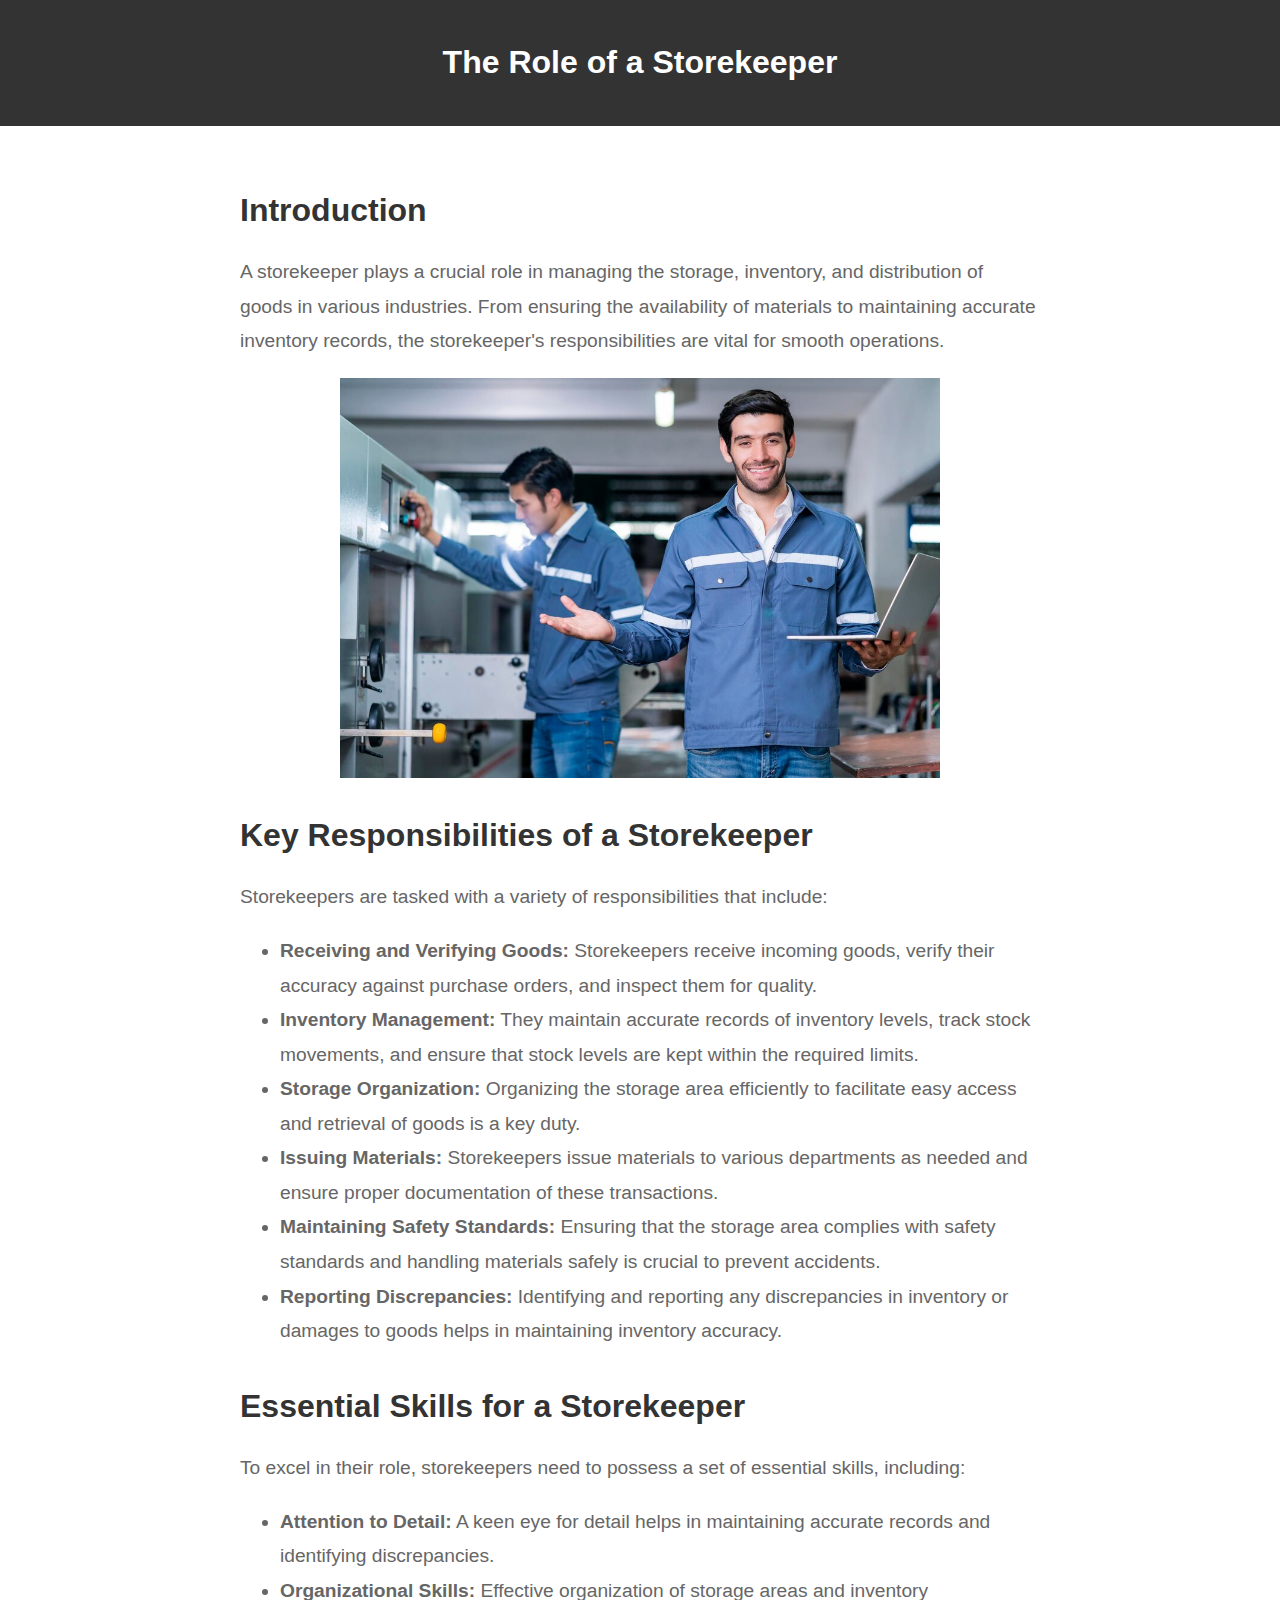
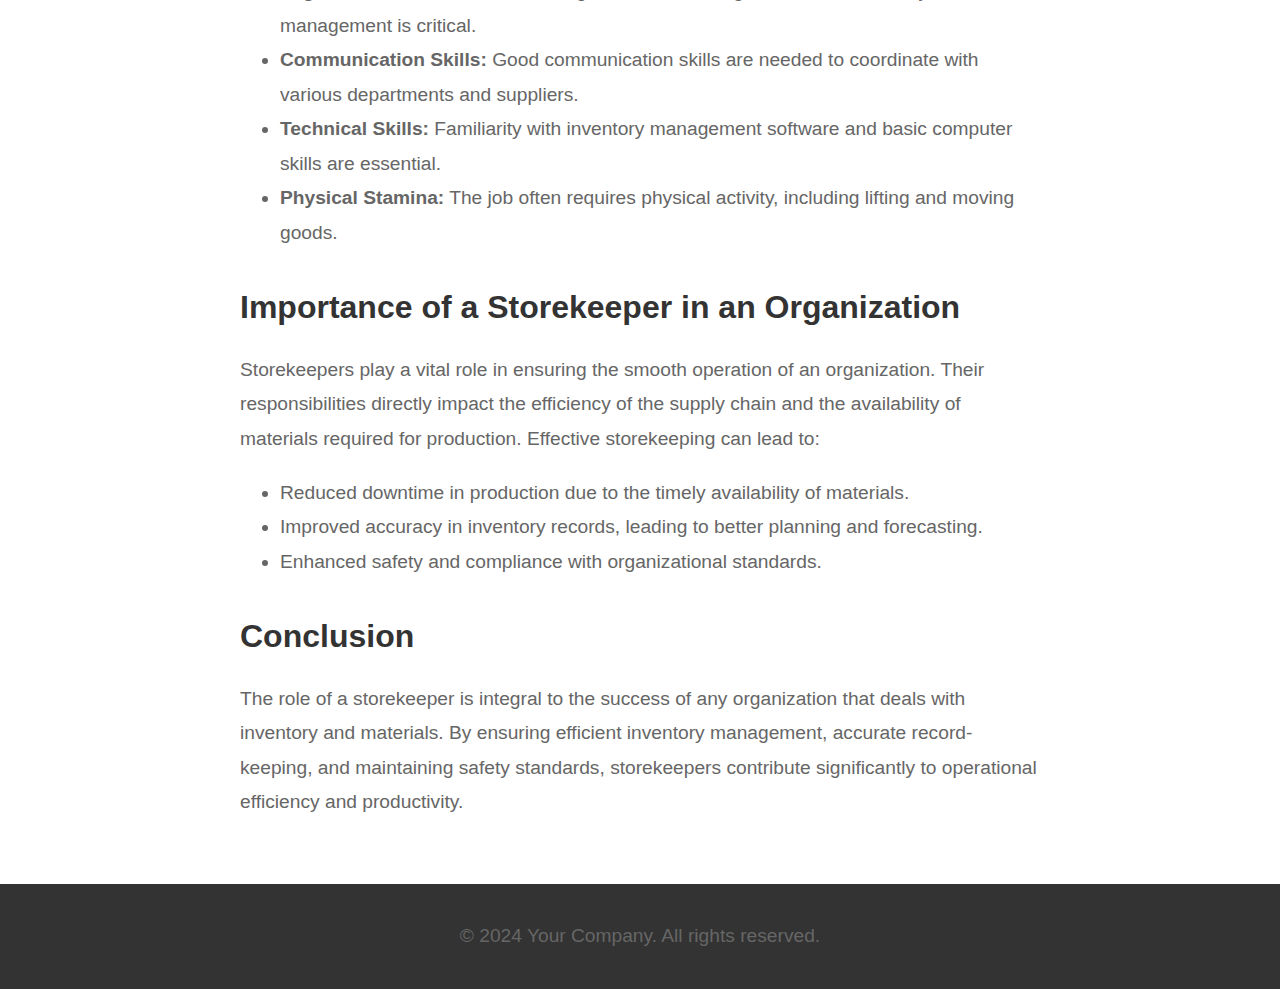
==== blog.html @ 1fc9269c "add cv" ====
<!DOCTYPE html>
<html lang="en">
  <head>
    <meta charset="UTF-8" />
    <meta name="viewport" content="width=device-width, initial-scale=1.0" />
    <title>The Role of a Storekeeper</title>
    <link rel="stylesheet" href="styles.css" />
    <!-- Include your CSS file -->
    <style>
      body {
        font-family: Arial, sans-serif;
        line-height: 1.6;
        margin: 0;
        padding: 0;
      }
      header {
        background: #333;
        color: #fff;
        text-align: center;
        padding: 1rem;
      }
      .container {
        max-width: 800px;
        margin: auto;
        padding: 2rem;
      }
      .article-img {
        width: 100%;
        max-width: 600px;
        height: auto;
        display: block;
        margin: auto;
      }
      section {
        margin-bottom: 2rem;
      }
      h2 {
        color: #333;
        font-size: 2rem;
        margin-bottom: 1rem;
      }
      p {
        color: #666;
        font-size: 1.2rem;
        line-height: 1.8;
      }
      ul {
        color: #666;
        font-size: 1.2rem;
        line-height: 1.8;
      }
    </style>
  </head>
  <body id="blog">
    <header>
      <h1>The Role of a Storekeeper</h1>
    </header>

    <div class="container">
      <article>
        <section id="introduction">
          <h2>Introduction</h2>
          <p>
            A storekeeper plays a crucial role in managing the storage,
            inventory, and distribution of goods in various industries. From
            ensuring the availability of materials to maintaining accurate
            inventory records, the storekeeper's responsibilities are vital for
            smooth operations.
          </p>
          <img
            src="assets/img/storekeepr.jpg"
            alt="Storekeeper at work"
            class="article-img"
          />
        </section>

        <section id="responsibilities">
          <h2>Key Responsibilities of a Storekeeper</h2>
          <p>
            Storekeepers are tasked with a variety of responsibilities that
            include:
          </p>
          <ul>
            <li>
              <strong>Receiving and Verifying Goods:</strong> Storekeepers
              receive incoming goods, verify their accuracy against purchase
              orders, and inspect them for quality.
            </li>
            <li>
              <strong>Inventory Management:</strong> They maintain accurate
              records of inventory levels, track stock movements, and ensure
              that stock levels are kept within the required limits.
            </li>
            <li>
              <strong>Storage Organization:</strong> Organizing the storage area
              efficiently to facilitate easy access and retrieval of goods is a
              key duty.
            </li>
            <li>
              <strong>Issuing Materials:</strong> Storekeepers issue materials
              to various departments as needed and ensure proper documentation
              of these transactions.
            </li>
            <li>
              <strong>Maintaining Safety Standards:</strong> Ensuring that the
              storage area complies with safety standards and handling materials
              safely is crucial to prevent accidents.
            </li>
            <li>
              <strong>Reporting Discrepancies:</strong> Identifying and
              reporting any discrepancies in inventory or damages to goods helps
              in maintaining inventory accuracy.
            </li>
          </ul>
        </section>

        <section id="skills">
          <h2>Essential Skills for a Storekeeper</h2>
          <p>
            To excel in their role, storekeepers need to possess a set of
            essential skills, including:
          </p>
          <ul>
            <li>
              <strong>Attention to Detail:</strong> A keen eye for detail helps
              in maintaining accurate records and identifying discrepancies.
            </li>
            <li>
              <strong>Organizational Skills:</strong> Effective organization of
              storage areas and inventory management is critical.
            </li>
            <li>
              <strong>Communication Skills:</strong> Good communication skills
              are needed to coordinate with various departments and suppliers.
            </li>
            <li>
              <strong>Technical Skills:</strong> Familiarity with inventory
              management software and basic computer skills are essential.
            </li>
            <li>
              <strong>Physical Stamina:</strong> The job often requires physical
              activity, including lifting and moving goods.
            </li>
          </ul>
        </section>

        <section id="importance">
          <h2>Importance of a Storekeeper in an Organization</h2>
          <p>
            Storekeepers play a vital role in ensuring the smooth operation of
            an organization. Their responsibilities directly impact the
            efficiency of the supply chain and the availability of materials
            required for production. Effective storekeeping can lead to:
          </p>
          <ul>
            <li>
              Reduced downtime in production due to the timely availability of
              materials.
            </li>
            <li>
              Improved accuracy in inventory records, leading to better planning
              and forecasting.
            </li>
            <li>
              Enhanced safety and compliance with organizational standards.
            </li>
          </ul>
        </section>

        <section id="conclusion">
          <h2>Conclusion</h2>
          <p>
            The role of a storekeeper is integral to the success of any
            organization that deals with inventory and materials. By ensuring
            efficient inventory management, accurate record-keeping, and
            maintaining safety standards, storekeepers contribute significantly
            to operational efficiency and productivity.
          </p>
        </section>
      </article>
    </div>

    <footer
      style="background: #333; color: #fff; text-align: center; padding: 1rem"
    >
      <p>&copy; 2024 Your Company. All rights reserved.</p>
    </footer>
  </body>
</html>
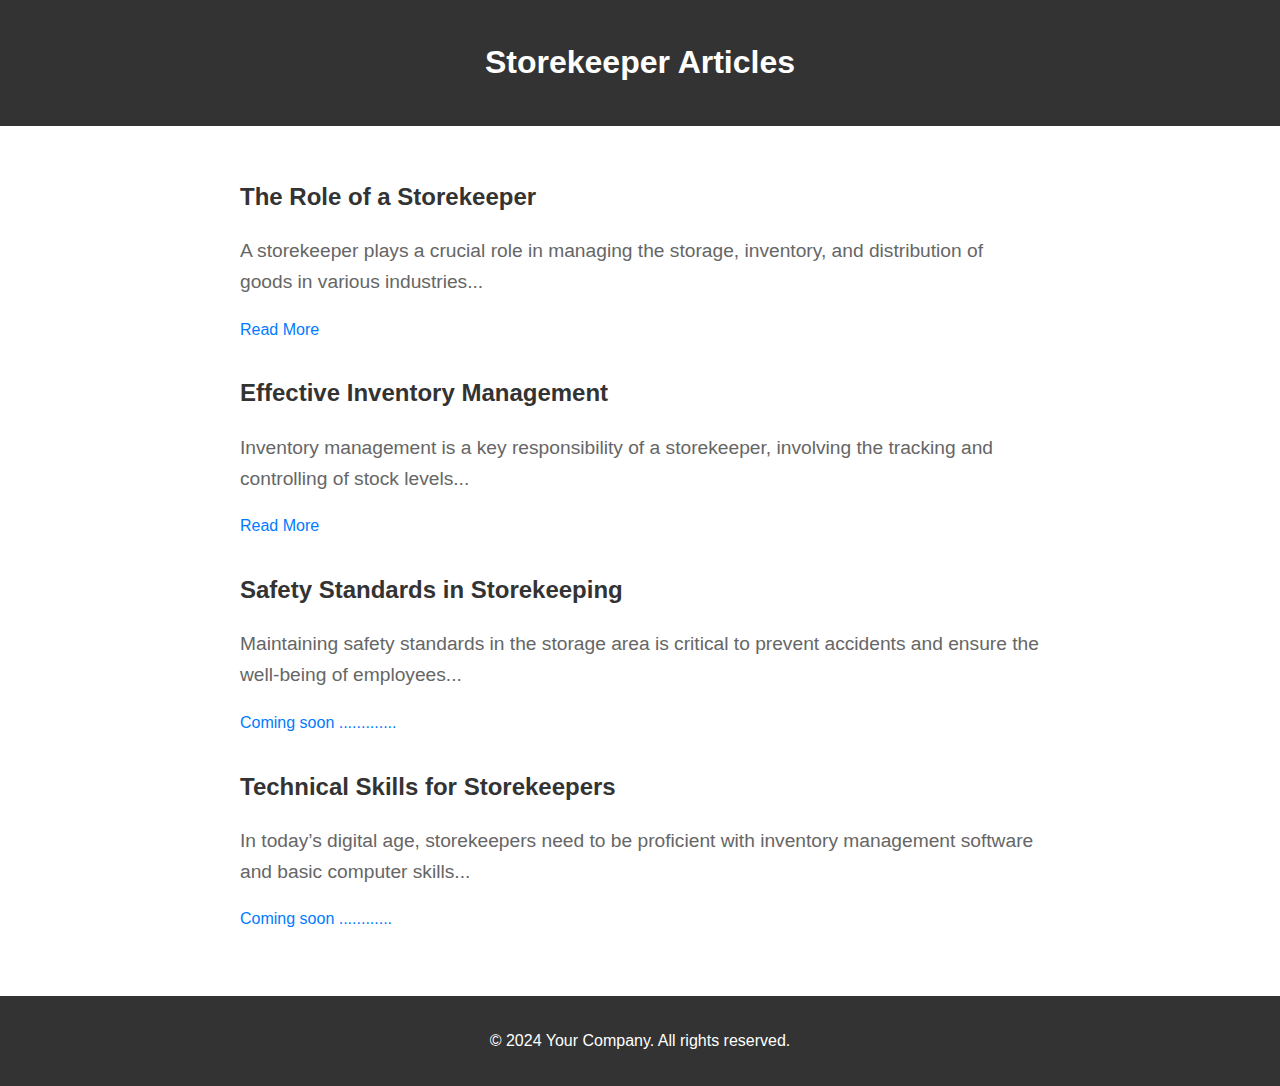
==== commit 920a2f05: "articel" ====
--- a/blog.html
+++ b/blog.html
@@ -3,9 +3,8 @@
   <head>
     <meta charset="UTF-8" />
     <meta name="viewport" content="width=device-width, initial-scale=1.0" />
-    <title>The Role of a Storekeeper</title>
+    <title>Storekeeper Articles</title>
     <link rel="stylesheet" href="styles.css" />
-    <!-- Include your CSS file -->
     <style>
       body {
         font-family: Arial, sans-serif;
@@ -13,7 +12,8 @@
         margin: 0;
         padding: 0;
       }
-      header {
+      header,
+      footer {
         background: #333;
         color: #fff;
         text-align: center;
@@ -24,165 +24,67 @@
         margin: auto;
         padding: 2rem;
       }
-      .article-img {
-        width: 100%;
-        max-width: 600px;
-        height: auto;
-        display: block;
-        margin: auto;
-      }
-      section {
+      .article-preview {
         margin-bottom: 2rem;
       }
-      h2 {
+      .article-preview h2 {
         color: #333;
-        font-size: 2rem;
-        margin-bottom: 1rem;
+        font-size: 1.5rem;
       }
-      p {
+      .article-preview p {
         color: #666;
         font-size: 1.2rem;
-        line-height: 1.8;
       }
-      ul {
-        color: #666;
-        font-size: 1.2rem;
-        line-height: 1.8;
+      .article-preview a {
+        color: #007bff;
+        text-decoration: none;
       }
     </style>
   </head>
-  <body id="blog">
+  <body>
     <header>
-      <h1>The Role of a Storekeeper</h1>
+      <h1>Storekeeper Articles</h1>
     </header>
 
     <div class="container">
-      <article>
-        <section id="introduction">
-          <h2>Introduction</h2>
-          <p>
-            A storekeeper plays a crucial role in managing the storage,
-            inventory, and distribution of goods in various industries. From
-            ensuring the availability of materials to maintaining accurate
-            inventory records, the storekeeper's responsibilities are vital for
-            smooth operations.
-          </p>
-          <img
-            src="assets/img/storekeepr.jpg"
-            alt="Storekeeper at work"
-            class="article-img"
-          />
-        </section>
+      <div class="article-preview">
+        <h2>The Role of a Storekeeper</h2>
+        <p>
+          A storekeeper plays a crucial role in managing the storage, inventory,
+          and distribution of goods in various industries...
+        </p>
+        <a href="article1.html">Read More</a>
+      </div>
 
-        <section id="responsibilities">
-          <h2>Key Responsibilities of a Storekeeper</h2>
-          <p>
-            Storekeepers are tasked with a variety of responsibilities that
-            include:
-          </p>
-          <ul>
-            <li>
-              <strong>Receiving and Verifying Goods:</strong> Storekeepers
-              receive incoming goods, verify their accuracy against purchase
-              orders, and inspect them for quality.
-            </li>
-            <li>
-              <strong>Inventory Management:</strong> They maintain accurate
-              records of inventory levels, track stock movements, and ensure
-              that stock levels are kept within the required limits.
-            </li>
-            <li>
-              <strong>Storage Organization:</strong> Organizing the storage area
-              efficiently to facilitate easy access and retrieval of goods is a
-              key duty.
-            </li>
-            <li>
-              <strong>Issuing Materials:</strong> Storekeepers issue materials
-              to various departments as needed and ensure proper documentation
-              of these transactions.
-            </li>
-            <li>
-              <strong>Maintaining Safety Standards:</strong> Ensuring that the
-              storage area complies with safety standards and handling materials
-              safely is crucial to prevent accidents.
-            </li>
-            <li>
-              <strong>Reporting Discrepancies:</strong> Identifying and
-              reporting any discrepancies in inventory or damages to goods helps
-              in maintaining inventory accuracy.
-            </li>
-          </ul>
-        </section>
+      <div class="article-preview">
+        <h2>Effective Inventory Management</h2>
+        <p>
+          Inventory management is a key responsibility of a storekeeper,
+          involving the tracking and controlling of stock levels...
+        </p>
+        <a href="article2.html">Read More</a>
+      </div>
 
-        <section id="skills">
-          <h2>Essential Skills for a Storekeeper</h2>
-          <p>
-            To excel in their role, storekeepers need to possess a set of
-            essential skills, including:
-          </p>
-          <ul>
-            <li>
-              <strong>Attention to Detail:</strong> A keen eye for detail helps
-              in maintaining accurate records and identifying discrepancies.
-            </li>
-            <li>
-              <strong>Organizational Skills:</strong> Effective organization of
-              storage areas and inventory management is critical.
-            </li>
-            <li>
-              <strong>Communication Skills:</strong> Good communication skills
-              are needed to coordinate with various departments and suppliers.
-            </li>
-            <li>
-              <strong>Technical Skills:</strong> Familiarity with inventory
-              management software and basic computer skills are essential.
-            </li>
-            <li>
-              <strong>Physical Stamina:</strong> The job often requires physical
-              activity, including lifting and moving goods.
-            </li>
-          </ul>
-        </section>
+      <div class="article-preview">
+        <h2>Safety Standards in Storekeeping</h2>
+        <p>
+          Maintaining safety standards in the storage area is critical to
+          prevent accidents and ensure the well-being of employees...
+        </p>
+        <a href="article3.html">Coming soon .............</a>
+      </div>
 
-        <section id="importance">
-          <h2>Importance of a Storekeeper in an Organization</h2>
-          <p>
-            Storekeepers play a vital role in ensuring the smooth operation of
-            an organization. Their responsibilities directly impact the
-            efficiency of the supply chain and the availability of materials
-            required for production. Effective storekeeping can lead to:
-          </p>
-          <ul>
-            <li>
-              Reduced downtime in production due to the timely availability of
-              materials.
-            </li>
-            <li>
-              Improved accuracy in inventory records, leading to better planning
-              and forecasting.
-            </li>
-            <li>
-              Enhanced safety and compliance with organizational standards.
-            </li>
-          </ul>
-        </section>
-
-        <section id="conclusion">
-          <h2>Conclusion</h2>
-          <p>
-            The role of a storekeeper is integral to the success of any
-            organization that deals with inventory and materials. By ensuring
-            efficient inventory management, accurate record-keeping, and
-            maintaining safety standards, storekeepers contribute significantly
-            to operational efficiency and productivity.
-          </p>
-        </section>
-      </article>
+      <div class="article-preview">
+        <h2>Technical Skills for Storekeepers</h2>
+        <p>
+          In today’s digital age, storekeepers need to be proficient with
+          inventory management software and basic computer skills...
+        </p>
+        <a href="article4.html">Coming soon ............</a>
+      </div>
     </div>
 
-    <footer
-      style="background: #333; color: #fff; text-align: center; padding: 1rem"
-    >
+    <footer>
       <p>&copy; 2024 Your Company. All rights reserved.</p>
     </footer>
   </body>
